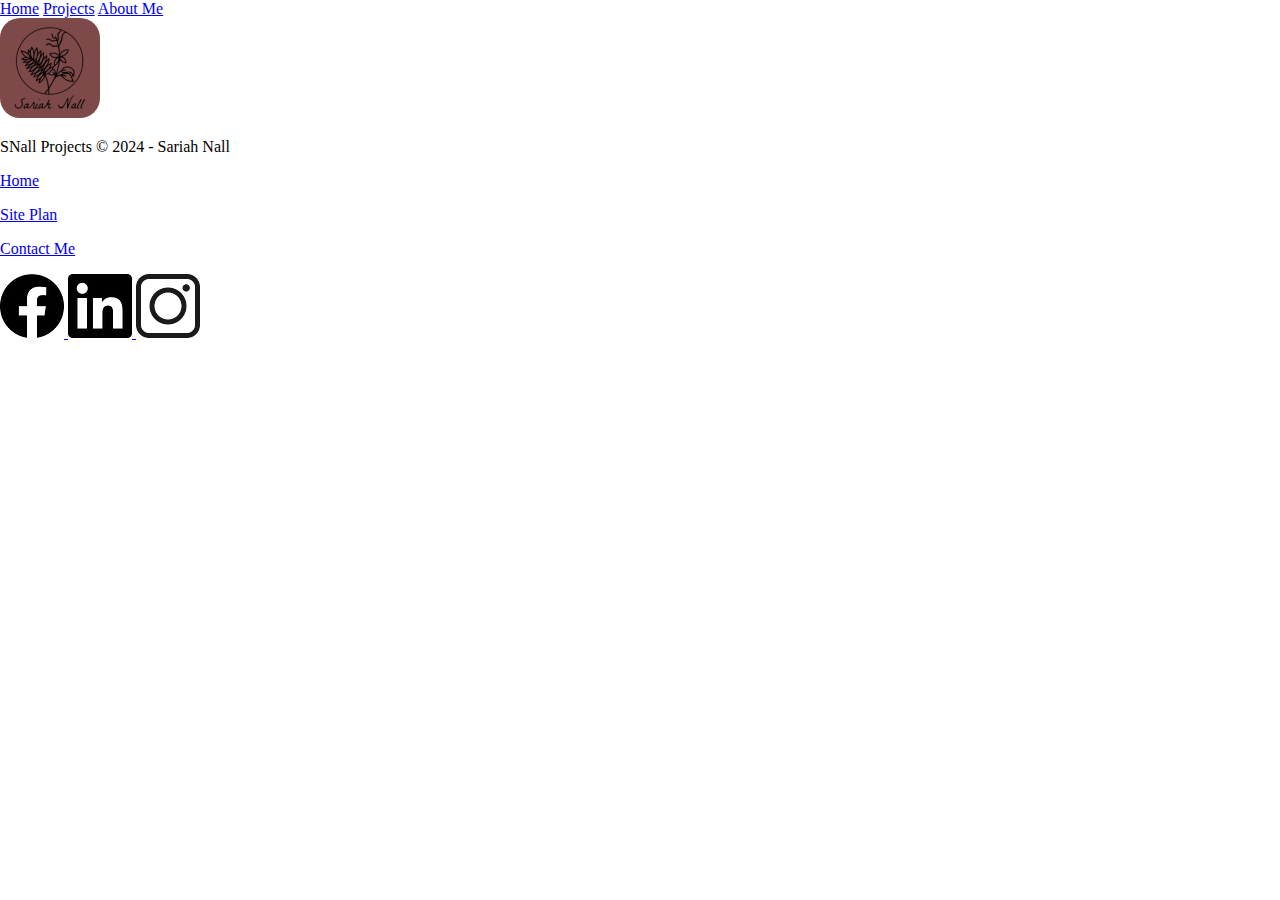
==== index.html @ 80740a4e "adding social media icons" ====
<!DOCTYPE html>
<html lang="en">
<head>
    <meta charset="UTF-8">
    <meta http-equiv="X-UA-Compatible" content="IE=edge">
    <meta name="viewport" content="width=device-width, initial-scale=1.0">
    <title>Sariah Nall | Portfolio | Home</title>
    <link rel="stylesheet" href="styles/home.css">
    <link rel="icon" type="image/x-icon" href="images/favicon.ico">
</head>
<body>
    <header>
        <nav>
            <a href="index.html">Home</a>
            <a href="projects.html">Projects</a>
            <a href="aboutme.html">About Me</a>
        </nav>
        <a id="logo_link" href="index.html">
            <img class="logo" src="images/portfolio-logo.png" alt="Sariah Nall Logo">
        </a>
    </header>
    <main>
        
    </main>
    <footer>
        <p>SNall Projects &copy; 2024 - Sariah Nall</p>
        <p><a href="index.html">Home</a></p>
        <p><a href="site-plan.html">Site Plan</a></p>
        <p><a href="contactme.html">Contact Me</a></p>
        <div class="social">
            <a href="https://facebook.com">
                <img class=".social-media-icons" src="images/facebook-icon.png" alt="fb icon">
            </a>
            <a href="https://linkedin.com">
                <img class=".social-media-icons" src="images/linkedin-icon.png" alt="linkedin icon">
            </a>
            <a href="https://instagram.com">
                <img class=".social-media-icons" src="images/instagram-icon.png" alt="instagram icon">
            </a>
        </div>
    </footer>
</body>
</html>
---- styles/home.css ----
body{
    margin: 0;
}
.logo{
    width: 100px;
    border-radius: 20%;
}
.grid-main{
    display: grid;
    grid-template-columns: 1fr 1fr 1fr;
}
.social-media-icons{
    width: 60px;
}
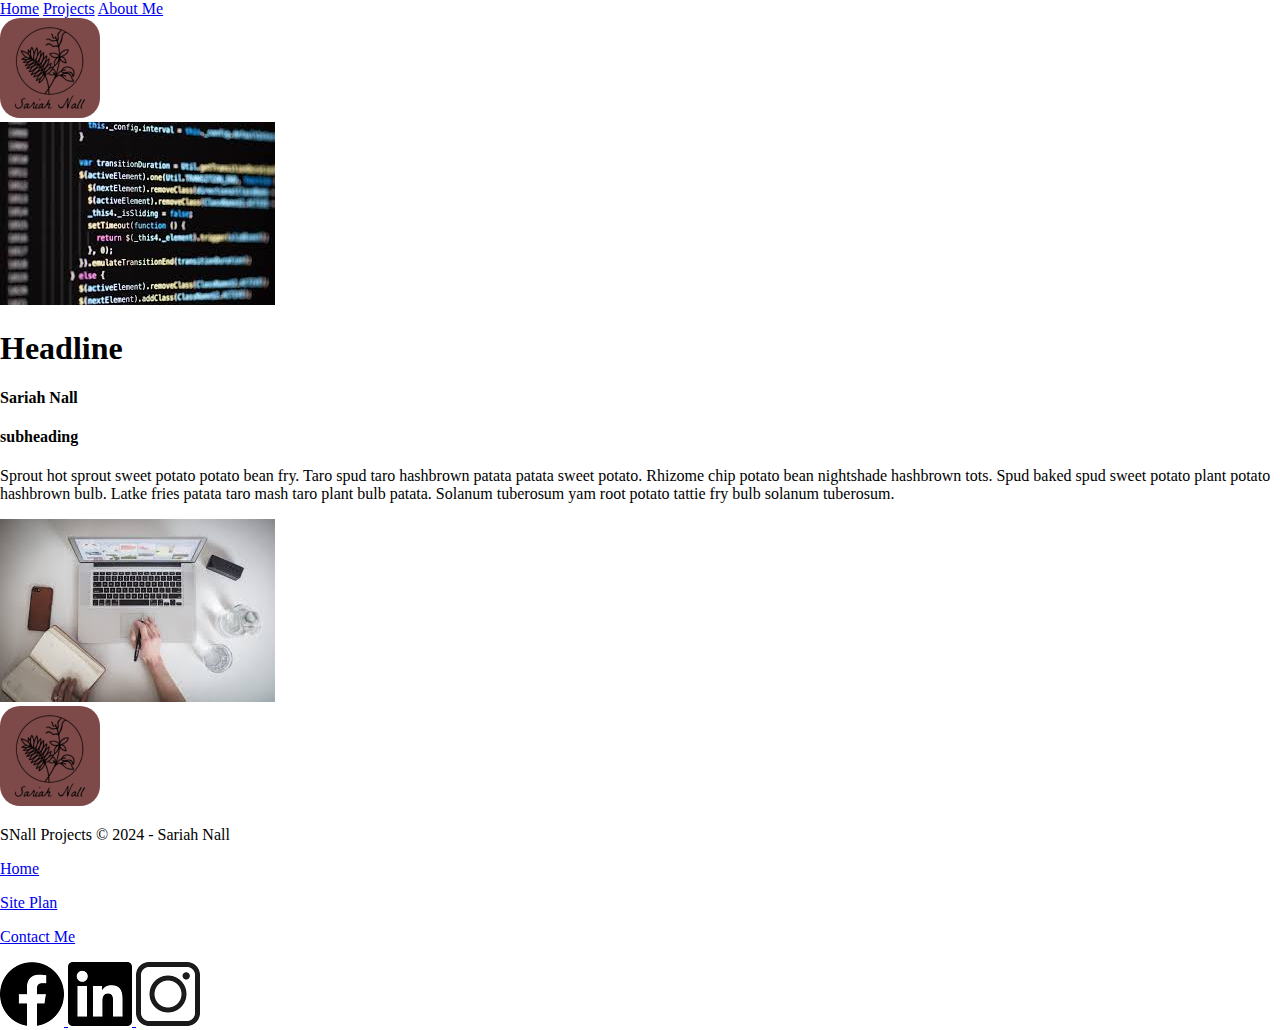
==== commit eff7423b: "site html" ====
--- a/index.html
+++ b/index.html
@@ -20,9 +20,25 @@
         </a>
     </header>
     <main>
-        
+        <div id="hero">
+            <div id="hero-box">
+                <img id="hero-img" src="images/hometwo.jpg" alt="Coding Screen">
+            </div>
+            <section id="hero-msg">
+                <h1 class="home-title">Headline</h1>
+                <h4>Sariah Nall</h4>
+            </section>
+        </div>
+        <div home-grid>
+            <h4 class="grid-item">subheading</h4>
+            <p class="grid-item">Sprout hot sprout sweet potato potato bean fry. Taro spud taro hashbrown patata patata sweet potato. Rhizome chip potato bean nightshade hashbrown tots. Spud baked spud sweet potato plant potato hashbrown bulb. Latke fries patata taro mash taro plant bulb patata. Solanum tuberosum yam root potato tattie fry bulb solanum tuberosum.</p>
+            <img class=grid-img src="images/homeone.jpeg" alt="Desk Workspace">
+        </div>
     </main>
     <footer>
+        <a id="logo_link" href="index.html">
+            <img class="logo" src="images/portfolio-logo.png" alt="Sariah Nall Logo">
+        </a>
         <p>SNall Projects &copy; 2024 - Sariah Nall</p>
         <p><a href="index.html">Home</a></p>
         <p><a href="site-plan.html">Site Plan</a></p>
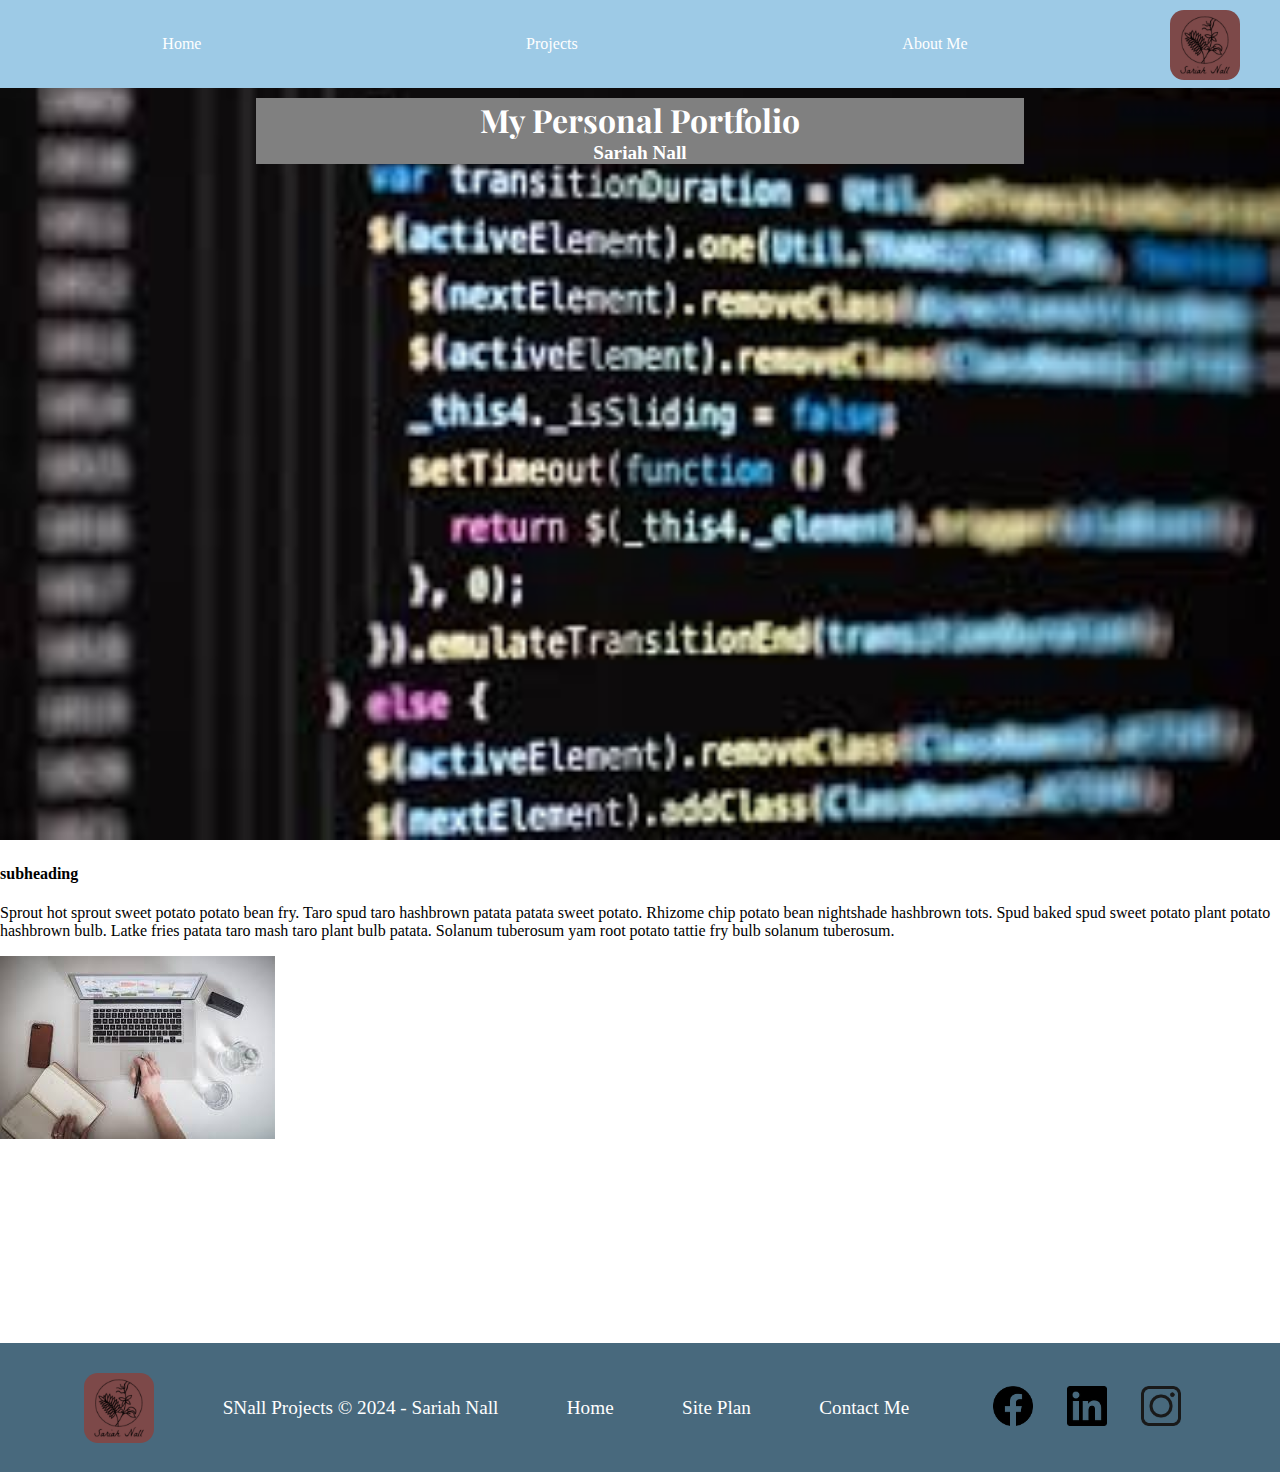
==== commit 55516069: "finish header and footer" ====
--- a/index.html
+++ b/index.html
@@ -25,8 +25,8 @@
                 <img id="hero-img" src="images/hometwo.jpg" alt="Coding Screen">
             </div>
             <section id="hero-msg">
-                <h1 class="home-title">Headline</h1>
-                <h4>Sariah Nall</h4>
+                <h1 class="home-title">My Personal Portfolio</h1>
+                <h4 class="home-para">Sariah Nall</h4>
             </section>
         </div>
         <div home-grid>
@@ -45,13 +45,13 @@
         <p><a href="contactme.html">Contact Me</a></p>
         <div class="social">
             <a href="https://facebook.com">
-                <img class=".social-media-icons" src="images/facebook-icon.png" alt="fb icon">
+                <img src="images/facebook-icon.png" alt="fb icon">
             </a>
             <a href="https://linkedin.com">
-                <img class=".social-media-icons" src="images/linkedin-icon.png" alt="linkedin icon">
+                <img src="images/linkedin-icon.png" alt="linkedin icon">
             </a>
             <a href="https://instagram.com">
-                <img class=".social-media-icons" src="images/instagram-icon.png" alt="instagram icon">
+                <img src="images/instagram-icon.png" alt="instagram icon">
             </a>
         </div>
     </footer>
--- a/styles/home.css
+++ b/styles/home.css
@@ -1,14 +1,105 @@
+@import url('https://fonts.googleapis.com/css2?family=Noto+Sans:ital,wght@0,100..900;1,100..900&family=Playfair+Display:ital,wght@0,400..900;1,400..900&display=swap');
+:root {
+  --primary-color: #9dcae6   ;
+  --secondary-color: #7d4949 ;
+  --accent1-color: #7D7C48;
+  --accent2-color: #48697D;
+
+  --heading-font: "Playfair Display", serif;
+  --paragraph-font: "Noto Sans", sans-serif;
+}
 body{
     margin: 0;
 }
+header{
+    display: grid;
+    grid-template-columns: auto 150px;
+    background-color: var(--primary-color);
+}
+#logo_link{
+    padding-top: 5px;
+    justify-self: center;
+    align-self: center;
+}
 .logo{
-    width: 100px;
+    width: 70px;
     border-radius: 20%;
+}
+nav {
+    display: flex;
+    justify-content: space-around;
+}
+nav a{
+    text-align: center;
+    text-decoration: none;
+    color: white;
+    padding: 35px;
+}
+nav a:hover{
+    background-color: var(--accent2-color);
+    color: black;
+}
+#hero {
+    display: grid;
+    grid-template-columns: 1fr 3fr 1fr;
+    margin-top: -100px;
+}
+#hero-box{
+    grid-column: 1/4;
+    grid-row: 1/3;
+    z-index: -1;
+}
+#hero-img{
+    width: 100%;
+}
+#hero-msg {
+    grid-column: 2/3;
+    grid-row: 1/2;
+    margin-top: 100px;
+}
+#hero-msg h1, #hero-msg h4{
+    text-align: center;
+    color: white;
+    background-color: gray;
+}
+.home-title{
+    font-size: 2em;
+    font-family: var(--heading-font);
+    margin-top: 10px;
+}
+.home-para{
+    padding-top: 10px;
+    margin-top: -30px;
+    font-size: 1.2em;
 }
 .grid-main{
     display: grid;
     grid-template-columns: 1fr 1fr 1fr;
+    
 }
-.social-media-icons{
-    width: 60px;
+footer{
+    background-color: var(--accent2-color);
+    color: white;
+    padding: 25px 50px;
+    margin-top: 200px;
+    display: flex;
+    justify-content: space-around;
+    align-items: center;
+}
+footer a{
+    text-decoration: none;
+    color: white;
+}
+footer a:hover{
+    color: #73B5BF;
+}
+footer p{
+    font-size: 1.2em;
+}
+footer .social img{
+    width: 40px;
+    padding: 15px;
+}
+footer p:hover{
+    text-decoration: underline;
 }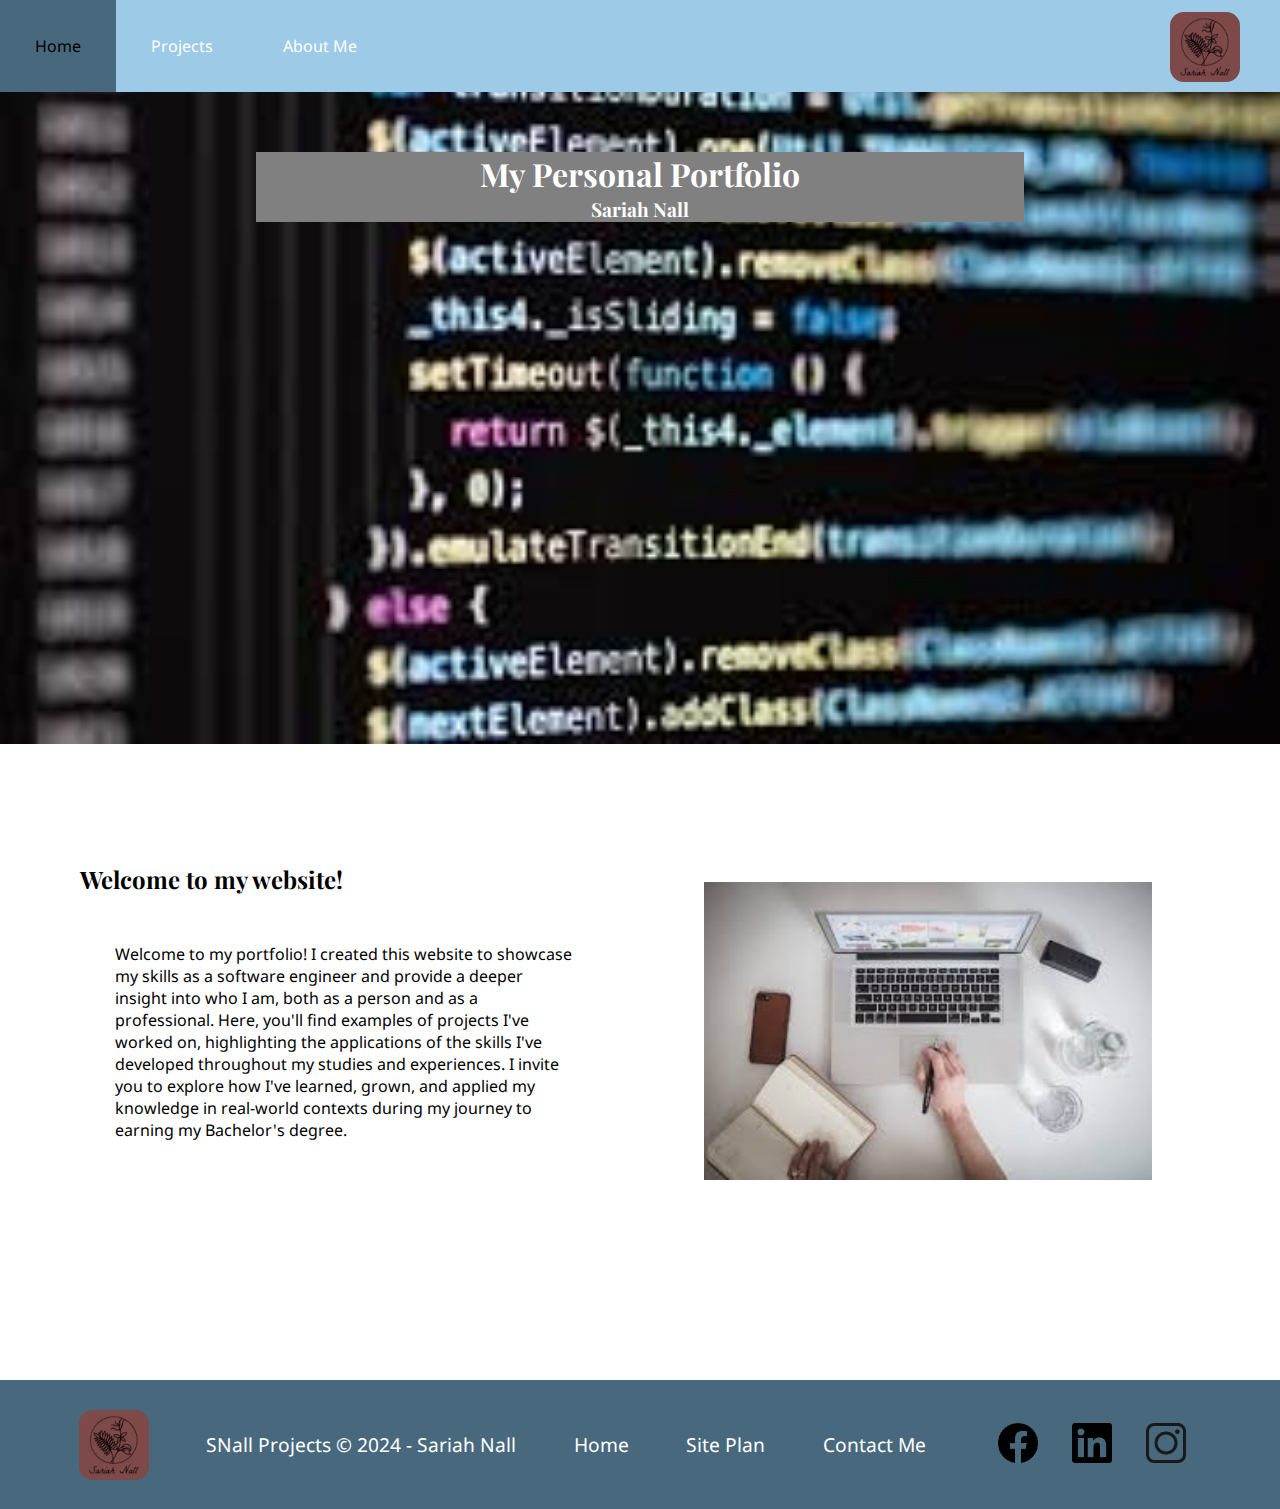
==== commit 37c8a60a: "Finishing home page" ====
--- a/index.html
+++ b/index.html
@@ -15,7 +15,7 @@
             <a href="projects.html">Projects</a>
             <a href="aboutme.html">About Me</a>
         </nav>
-        <a id="logo_link" href="index.html">
+        <a class="logo_link" href="index.html">
             <img class="logo" src="images/portfolio-logo.png" alt="Sariah Nall Logo">
         </a>
     </header>
@@ -29,14 +29,14 @@
                 <h4 class="home-para">Sariah Nall</h4>
             </section>
         </div>
-        <div home-grid>
-            <h4 class="grid-item">subheading</h4>
-            <p class="grid-item">Sprout hot sprout sweet potato potato bean fry. Taro spud taro hashbrown patata patata sweet potato. Rhizome chip potato bean nightshade hashbrown tots. Spud baked spud sweet potato plant potato hashbrown bulb. Latke fries patata taro mash taro plant bulb patata. Solanum tuberosum yam root potato tattie fry bulb solanum tuberosum.</p>
-            <img class=grid-img src="images/homeone.jpeg" alt="Desk Workspace">
+        <div id="home-grid">
+            <h4 class="grid-item" id="grid-head">Welcome to my website!</h4>
+            <p class="grid-item" id="grid-para">Welcome to my portfolio! I created this website to showcase my skills as a software engineer and provide a deeper insight into who I am, both as a person and as a professional. Here, you'll find examples of projects I've worked on, highlighting the applications of the skills I've developed throughout my studies and experiences. I invite you to explore how I've learned, grown, and applied my knowledge in real-world contexts during my journey to earning my Bachelor's degree.</p>
+            <img class="grid-img" src="images/homeone.jpeg" alt="Desk Workspace">
         </div>
     </main>
     <footer>
-        <a id="logo_link" href="index.html">
+        <a class="logo_link" href="index.html">
             <img class="logo" src="images/portfolio-logo.png" alt="Sariah Nall Logo">
         </a>
         <p>SNall Projects &copy; 2024 - Sariah Nall</p>
--- a/styles/home.css
+++ b/styles/home.css
@@ -11,12 +11,18 @@
 body{
     margin: 0;
 }
+body h1, h4{
+    font-family: var(--heading-font);
+}
+body p{
+    font-family: var(--paragraph-font);
+}
 header{
     display: grid;
     grid-template-columns: auto 150px;
     background-color: var(--primary-color);
 }
-#logo_link{
+.logo_link{
     padding-top: 5px;
     justify-self: center;
     align-self: center;
@@ -27,7 +33,8 @@
 }
 nav {
     display: flex;
-    justify-content: space-around;
+    justify-content: left;
+    font-family: var(--paragraph-font);
 }
 nav a{
     text-align: center;
@@ -42,7 +49,7 @@
 #hero {
     display: grid;
     grid-template-columns: 1fr 3fr 1fr;
-    margin-top: -100px;
+    margin-top: -200px;
 }
 #hero-box{
     grid-column: 1/4;
@@ -55,7 +62,7 @@
 #hero-msg {
     grid-column: 2/3;
     grid-row: 1/2;
-    margin-top: 100px;
+    margin-top: 250px;
 }
 #hero-msg h1, #hero-msg h4{
     text-align: center;
@@ -64,7 +71,6 @@
 }
 .home-title{
     font-size: 2em;
-    font-family: var(--heading-font);
     margin-top: 10px;
 }
 .home-para{
@@ -72,10 +78,23 @@
     margin-top: -30px;
     font-size: 1.2em;
 }
-.grid-main{
+#home-grid{
     display: grid;
-    grid-template-columns: 1fr 1fr 1fr;
-    
+    grid-template-columns: 1fr 1fr 1fr 1fr;
+    column-gap: 10%;
+}
+.grid-item{
+    grid-column: 1/3;
+    margin-left: 20%;
+}
+#grid-head{
+    margin-top: 20%;
+    margin-left: 80px;
+    font-size: 1.5em;
+}
+.grid-img{
+    width: 200%;
+    margin-top: -20%;
 }
 footer{
     background-color: var(--accent2-color);
@@ -91,7 +110,7 @@
     color: white;
 }
 footer a:hover{
-    color: #73B5BF;
+    color: var(--accent1-color);
 }
 footer p{
     font-size: 1.2em;
@@ -102,4 +121,34 @@
 }
 footer p:hover{
     text-decoration: underline;
+}
+
+
+
+
+
+@media screen and (max-width: 900px) {
+    nav, footer {
+        flex-direction: column;
+    }
+    nav a {
+        display: block;
+        padding: 15px;
+    }
+        #hero, .home-grid{
+        display: block;
+        height: auto;
+    }
+    #hero{
+        margin-top: 0;
+    }
+    #hero-msg{
+        margin-top: 0%;
+    }
+    .home-title {
+        font-size: 25px;
+    }
+    footer {
+        margin-top: 25px;
+    }
 }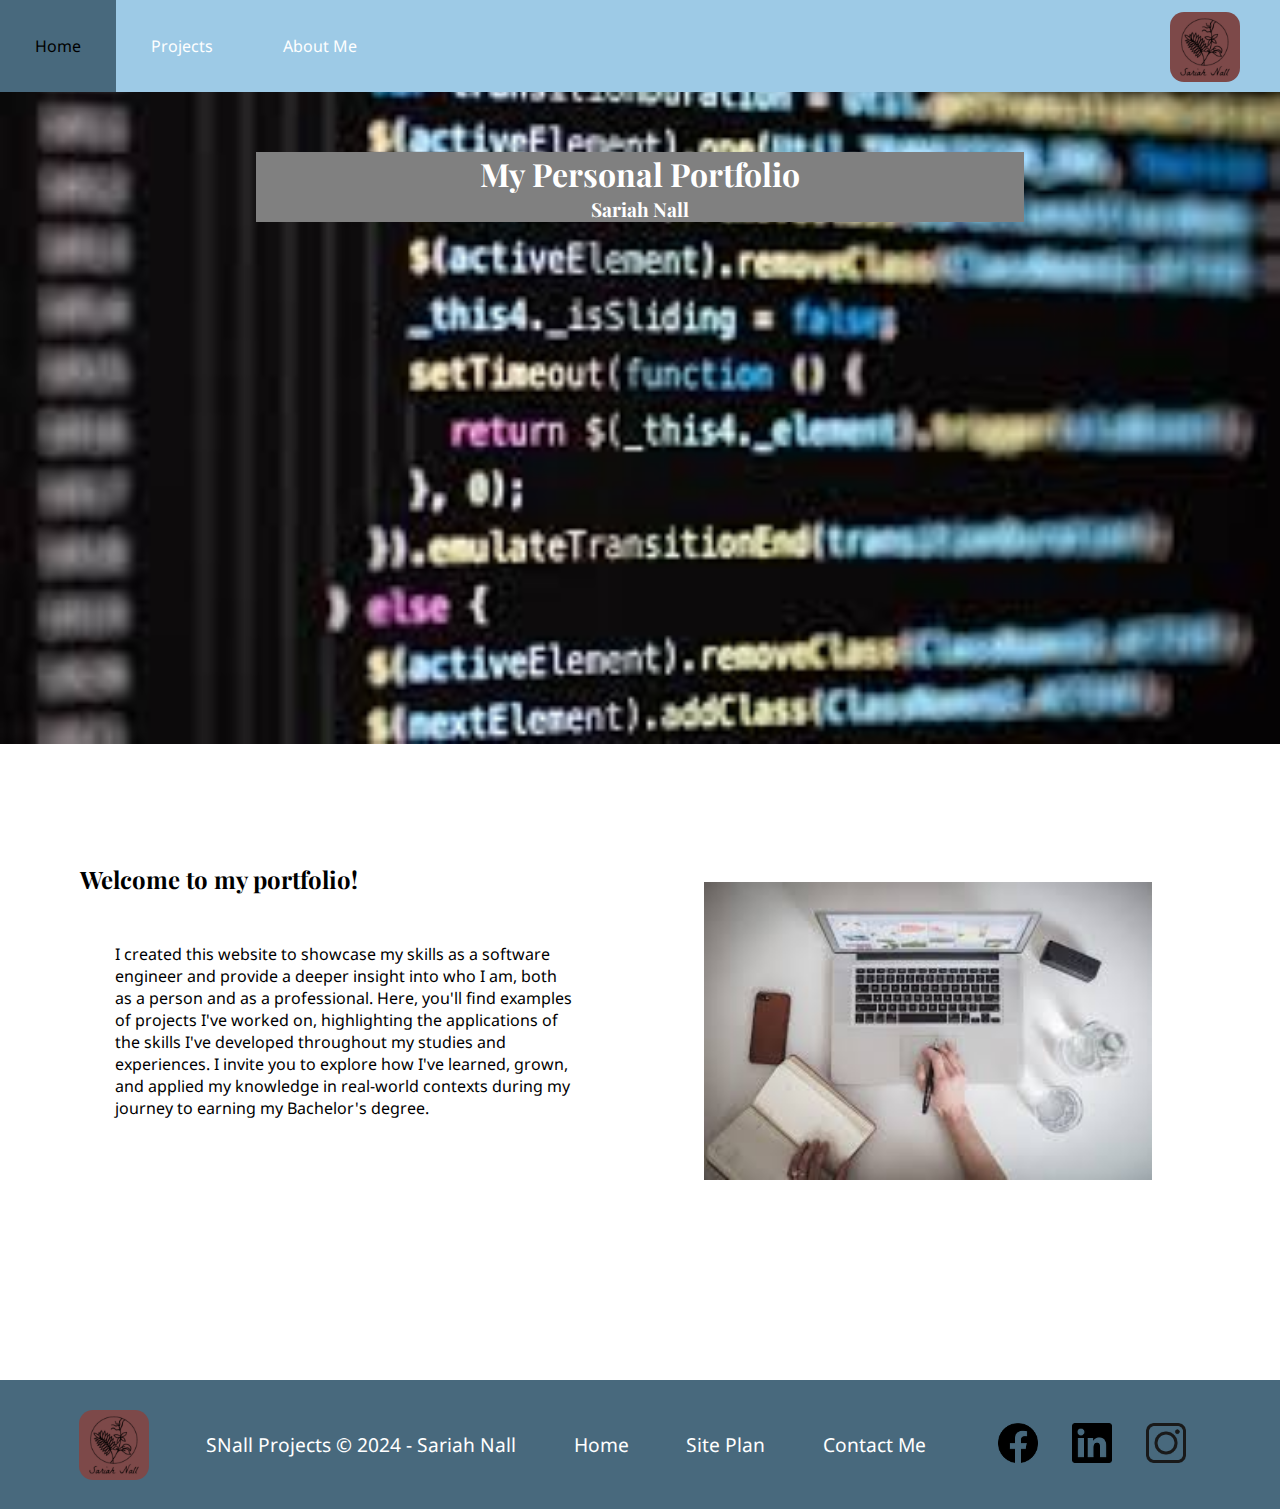
==== commit 7a0e2a87: "fix text" ====
--- a/index.html
+++ b/index.html
@@ -30,8 +30,8 @@
             </section>
         </div>
         <div id="home-grid">
-            <h4 class="grid-item" id="grid-head">Welcome to my website!</h4>
-            <p class="grid-item" id="grid-para">Welcome to my portfolio! I created this website to showcase my skills as a software engineer and provide a deeper insight into who I am, both as a person and as a professional. Here, you'll find examples of projects I've worked on, highlighting the applications of the skills I've developed throughout my studies and experiences. I invite you to explore how I've learned, grown, and applied my knowledge in real-world contexts during my journey to earning my Bachelor's degree.</p>
+            <h4 class="grid-item" id="grid-head">Welcome to my portfolio!</h4>
+            <p class="grid-item" id="grid-para">I created this website to showcase my skills as a software engineer and provide a deeper insight into who I am, both as a person and as a professional. Here, you'll find examples of projects I've worked on, highlighting the applications of the skills I've developed throughout my studies and experiences. I invite you to explore how I've learned, grown, and applied my knowledge in real-world contexts during my journey to earning my Bachelor's degree.</p>
             <img class="grid-img" src="images/homeone.jpeg" alt="Desk Workspace">
         </div>
     </main>
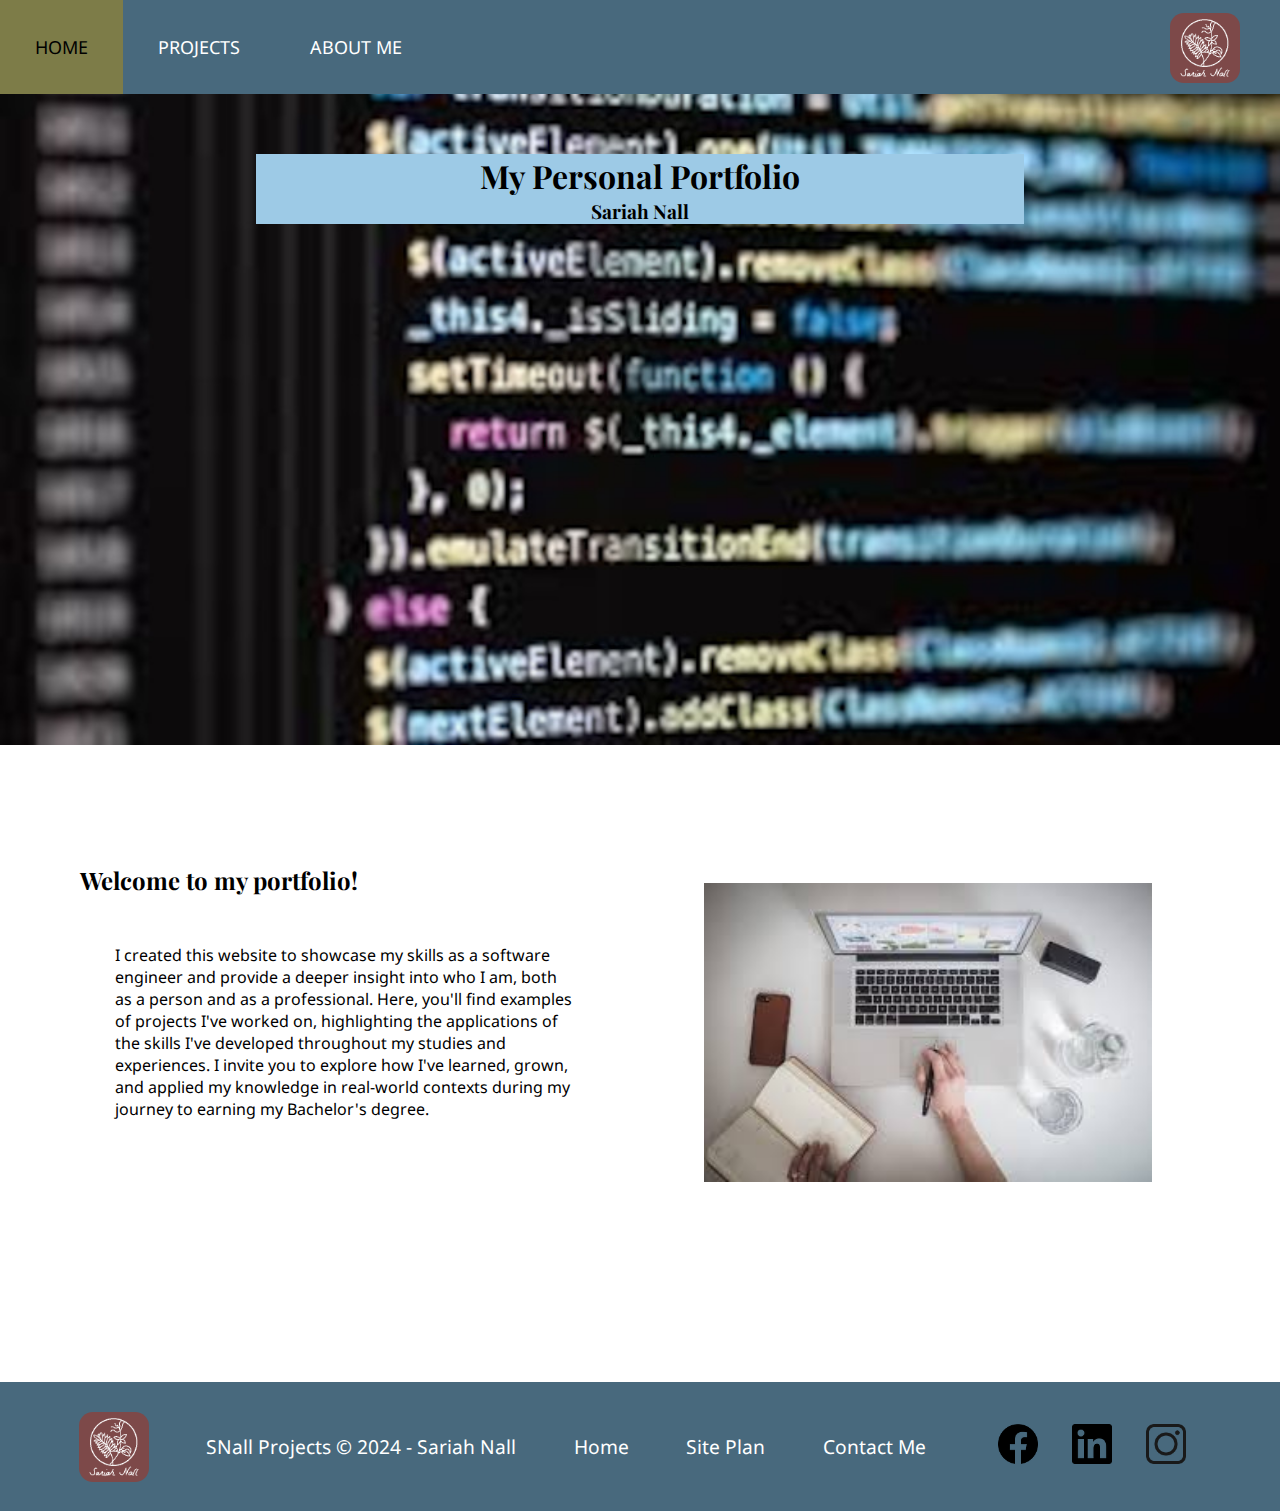
==== commit d19d3661: "fixing contrast in nav" ====
--- a/index.html
+++ b/index.html
@@ -11,9 +11,9 @@
 <body>
     <header>
         <nav>
-            <a href="index.html">Home</a>
-            <a href="projects.html">Projects</a>
-            <a href="aboutme.html">About Me</a>
+            <a href="index.html">HOME</a>
+            <a href="projects.html">PROJECTS</a>
+            <a href="aboutme.html">ABOUT ME</a>
         </nav>
         <a class="logo_link" href="index.html">
             <img class="logo" src="images/portfolio-logo.png" alt="Sariah Nall Logo">
--- a/styles/home.css
+++ b/styles/home.css
@@ -20,7 +20,7 @@
 header{
     display: grid;
     grid-template-columns: auto 150px;
-    background-color: var(--primary-color);
+    background-color: var(--accent2-color);
 }
 .logo_link{
     padding-top: 5px;
@@ -35,6 +35,7 @@
     display: flex;
     justify-content: left;
     font-family: var(--paragraph-font);
+    font-size: large;
 }
 nav a{
     text-align: center;
@@ -43,7 +44,7 @@
     padding: 35px;
 }
 nav a:hover{
-    background-color: var(--accent2-color);
+    background-color: var(--accent1-color);
     color: black;
 }
 #hero {
@@ -66,8 +67,8 @@
 }
 #hero-msg h1, #hero-msg h4{
     text-align: center;
-    color: white;
-    background-color: gray;
+    color: black;
+    background-color: var(--primary-color);
 }
 .home-title{
     font-size: 2em;
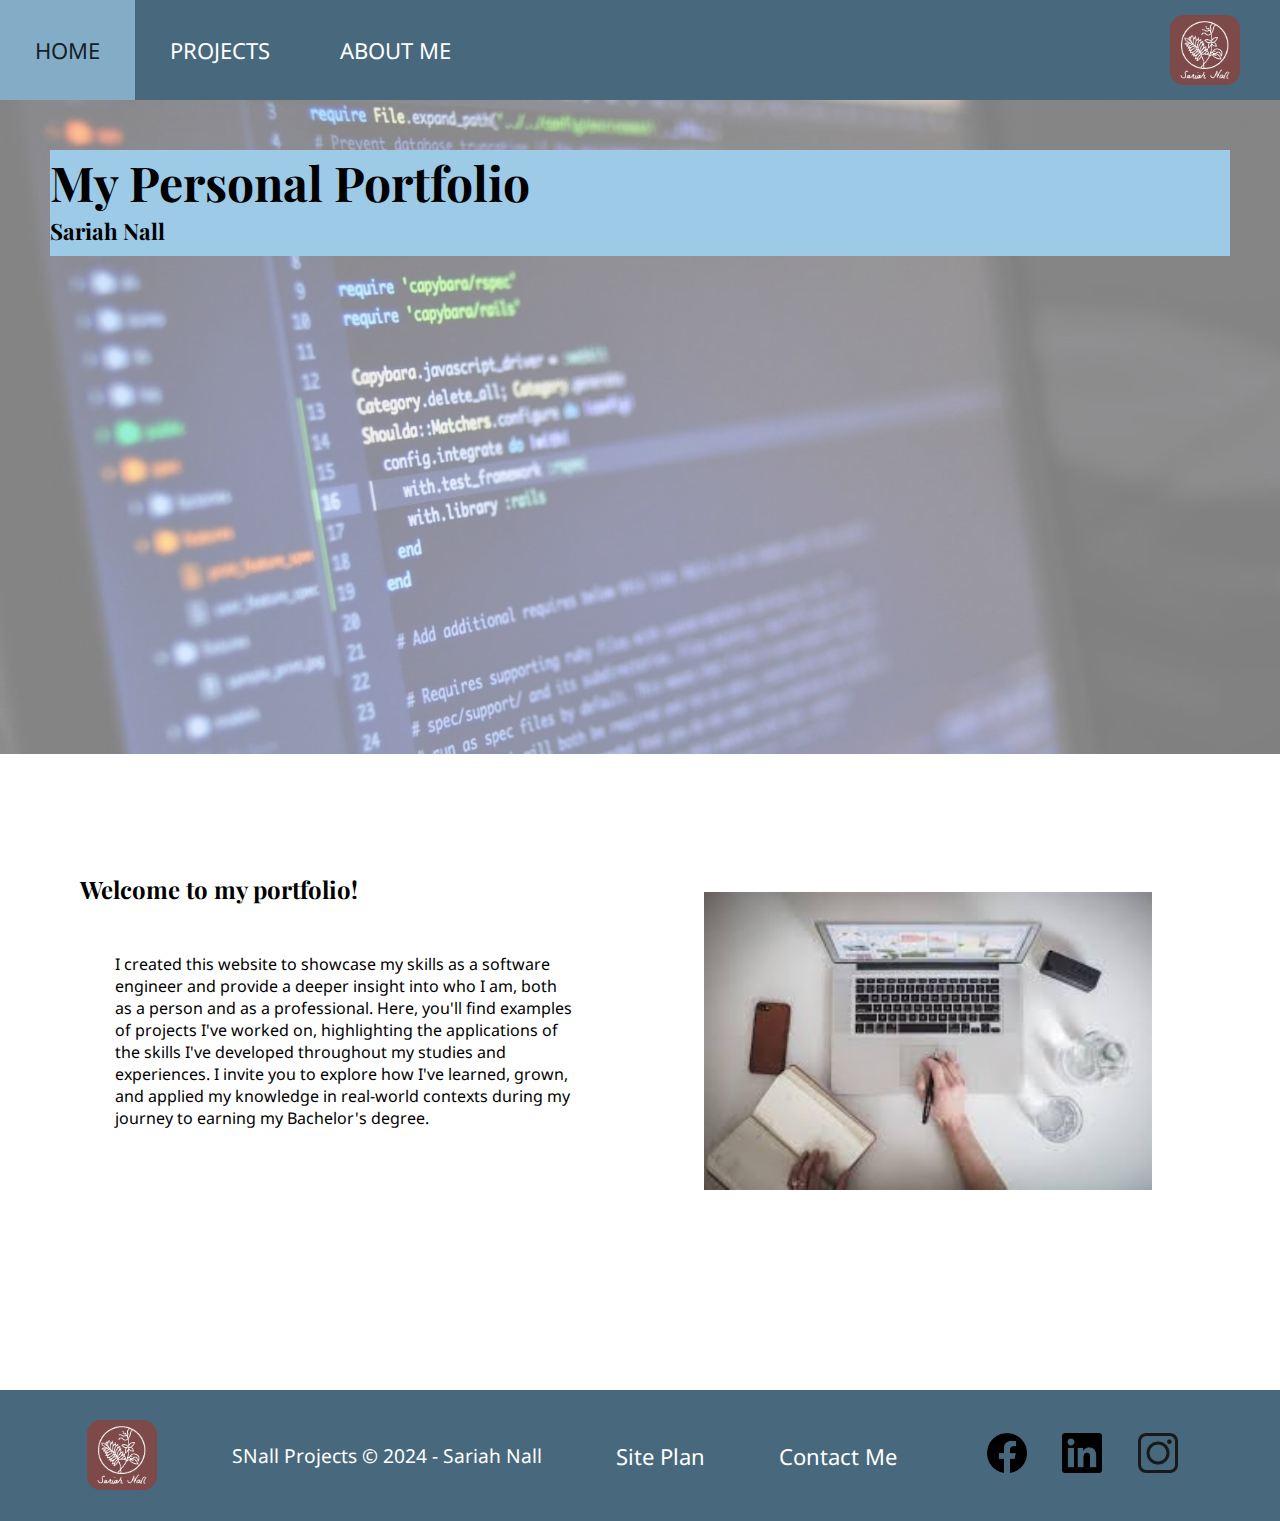
==== commit 4622c1dd: "get rid of home link on bottom" ====
--- a/index.html
+++ b/index.html
@@ -40,7 +40,6 @@
             <img class="logo" src="images/portfolio-logo.png" alt="Sariah Nall Logo">
         </a>
         <p>SNall Projects &copy; 2024 - Sariah Nall</p>
-        <p><a href="index.html">Home</a></p>
         <p><a href="site-plan.html">Site Plan</a></p>
         <p><a href="contactme.html">Contact Me</a></p>
         <div class="social">
--- a/styles/home.css
+++ b/styles/home.css
@@ -1,9 +1,10 @@
+/* all pages CSS*/
 @import url('https://fonts.googleapis.com/css2?family=Noto+Sans:ital,wght@0,100..900;1,100..900&family=Playfair+Display:ital,wght@0,400..900;1,400..900&display=swap');
 :root {
-  --primary-color: #9dcae6   ;
-  --secondary-color: #7d4949 ;
+  --primary-color: #48697D;
+  --secondary-color: #7d4949;
   --accent1-color: #7D7C48;
-  --accent2-color: #48697D;
+  --accent2-color: #9dcae6;
 
   --heading-font: "Playfair Display", serif;
   --paragraph-font: "Noto Sans", sans-serif;
@@ -11,7 +12,7 @@
 body{
     margin: 0;
 }
-body h1, h4{
+body h1, h2, h3, h4{
     font-family: var(--heading-font);
 }
 body p{
@@ -20,7 +21,7 @@
 header{
     display: grid;
     grid-template-columns: auto 150px;
-    background-color: var(--accent2-color);
+    background-color: var(--primary-color);
 }
 .logo_link{
     padding-top: 5px;
@@ -44,61 +45,11 @@
     padding: 35px;
 }
 nav a:hover{
-    background-color: var(--accent1-color);
+    background-color: var(--accent2-color);
     color: black;
 }
-#hero {
-    display: grid;
-    grid-template-columns: 1fr 3fr 1fr;
-    margin-top: -200px;
-}
-#hero-box{
-    grid-column: 1/4;
-    grid-row: 1/3;
-    z-index: -1;
-}
-#hero-img{
-    width: 100%;
-}
-#hero-msg {
-    grid-column: 2/3;
-    grid-row: 1/2;
-    margin-top: 250px;
-}
-#hero-msg h1, #hero-msg h4{
-    text-align: center;
-    color: black;
+footer{
     background-color: var(--primary-color);
-}
-.home-title{
-    font-size: 2em;
-    margin-top: 10px;
-}
-.home-para{
-    padding-top: 10px;
-    margin-top: -30px;
-    font-size: 1.2em;
-}
-#home-grid{
-    display: grid;
-    grid-template-columns: 1fr 1fr 1fr 1fr;
-    column-gap: 10%;
-}
-.grid-item{
-    grid-column: 1/3;
-    margin-left: 20%;
-}
-#grid-head{
-    margin-top: 20%;
-    margin-left: 80px;
-    font-size: 1.5em;
-}
-.grid-img{
-    width: 200%;
-    margin-top: -20%;
-}
-footer{
-    background-color: var(--accent2-color);
     color: white;
     padding: 25px 50px;
     margin-top: 200px;
@@ -111,7 +62,7 @@
     color: white;
 }
 footer a:hover{
-    color: var(--accent1-color);
+    color: black;
 }
 footer p{
     font-size: 1.2em;
@@ -124,6 +75,114 @@
     text-decoration: underline;
 }
 
+/* Home Page CSS */
+#hero {
+    display: grid;
+    grid-template-columns: 50px 1fr 3fr 1fr 50px;
+}
+#hero-box{
+    grid-column: 1/6;
+    grid-row: 1/3;
+    z-index: -1;
+}
+#hero-img{
+    width: 100%;
+    opacity: 0.5;
+}
+#hero-msg {
+    grid-column: 2/5;
+    grid-row: 1/2;
+    margin-top: 40px;
+}
+#hero-msg h1, #hero-msg h4{
+    text-align: left;
+    color: black;
+    background-color: var(--accent2-color);
+}
+.home-title{
+    font-size: 3em;
+    margin-top: 10px;
+}
+.home-para{
+    padding-top: 10px;
+    margin-top: -40px;
+    font-size: 1.4em;
+    padding-bottom: 10px;
+}
+#home-grid{
+    display: grid;
+    grid-template-columns: 1fr 1fr 1fr 1fr;
+    column-gap: 10%;
+}
+.grid-item{
+    grid-column: 1/3;
+    margin-left: 20%;
+}
+#grid-head{
+    margin-top: 20%;
+    margin-left: 80px;
+    font-size: 1.5em;
+}
+.grid-img{
+    width: 200%;
+    margin-top: -20%;
+}
+
+/* About Me CSS */
+#about-grid{
+    display: grid;
+    grid-template-columns: 100px 1fr 1fr 1fr 100px;
+    grid-template-rows: 50px 1fr 1fr;
+    grid-column-gap: 25px;
+}
+.card{
+    box-shadow: 0 4px 8px 0 rgba(0, 0, 0, 0.2);
+    max-width: 300px;
+    max-height: 475px;
+    text-align: center;
+    grid-column: 2/3;
+    grid-row: 2/4;
+}
+.card-button{
+    outline: 0;
+    padding: 8px 0px;
+    background-color: var(--accent1-color);
+    width: 100%;
+    font-size: 12px;
+}
+a{
+    text-decoration: none;
+    font-size: 22px;
+    color: white;
+}
+a:hover{
+    color: white;
+    opacity: 0.7;
+}
+.grid-title{
+    grid-column: 3/5;
+    grid-row: 1/2;
+    margin-top: 30px;
+}
+#aboutone{
+    grid-column: 3/5;
+    grid-row: 2/3;
+    margin-top: 30px;
+}
+.grid-subhead{
+    grid-column: 3/4;
+    grid-row: 3/4;
+    margin-top: -25px;
+}
+#abouttwo{
+    grid-column: 3/4;
+    grid-row: 3/4;
+}
+.about-img{
+    width: 90%;
+    grid-column: 4/6;
+    grid-row: 3/4
+}
 
 
 
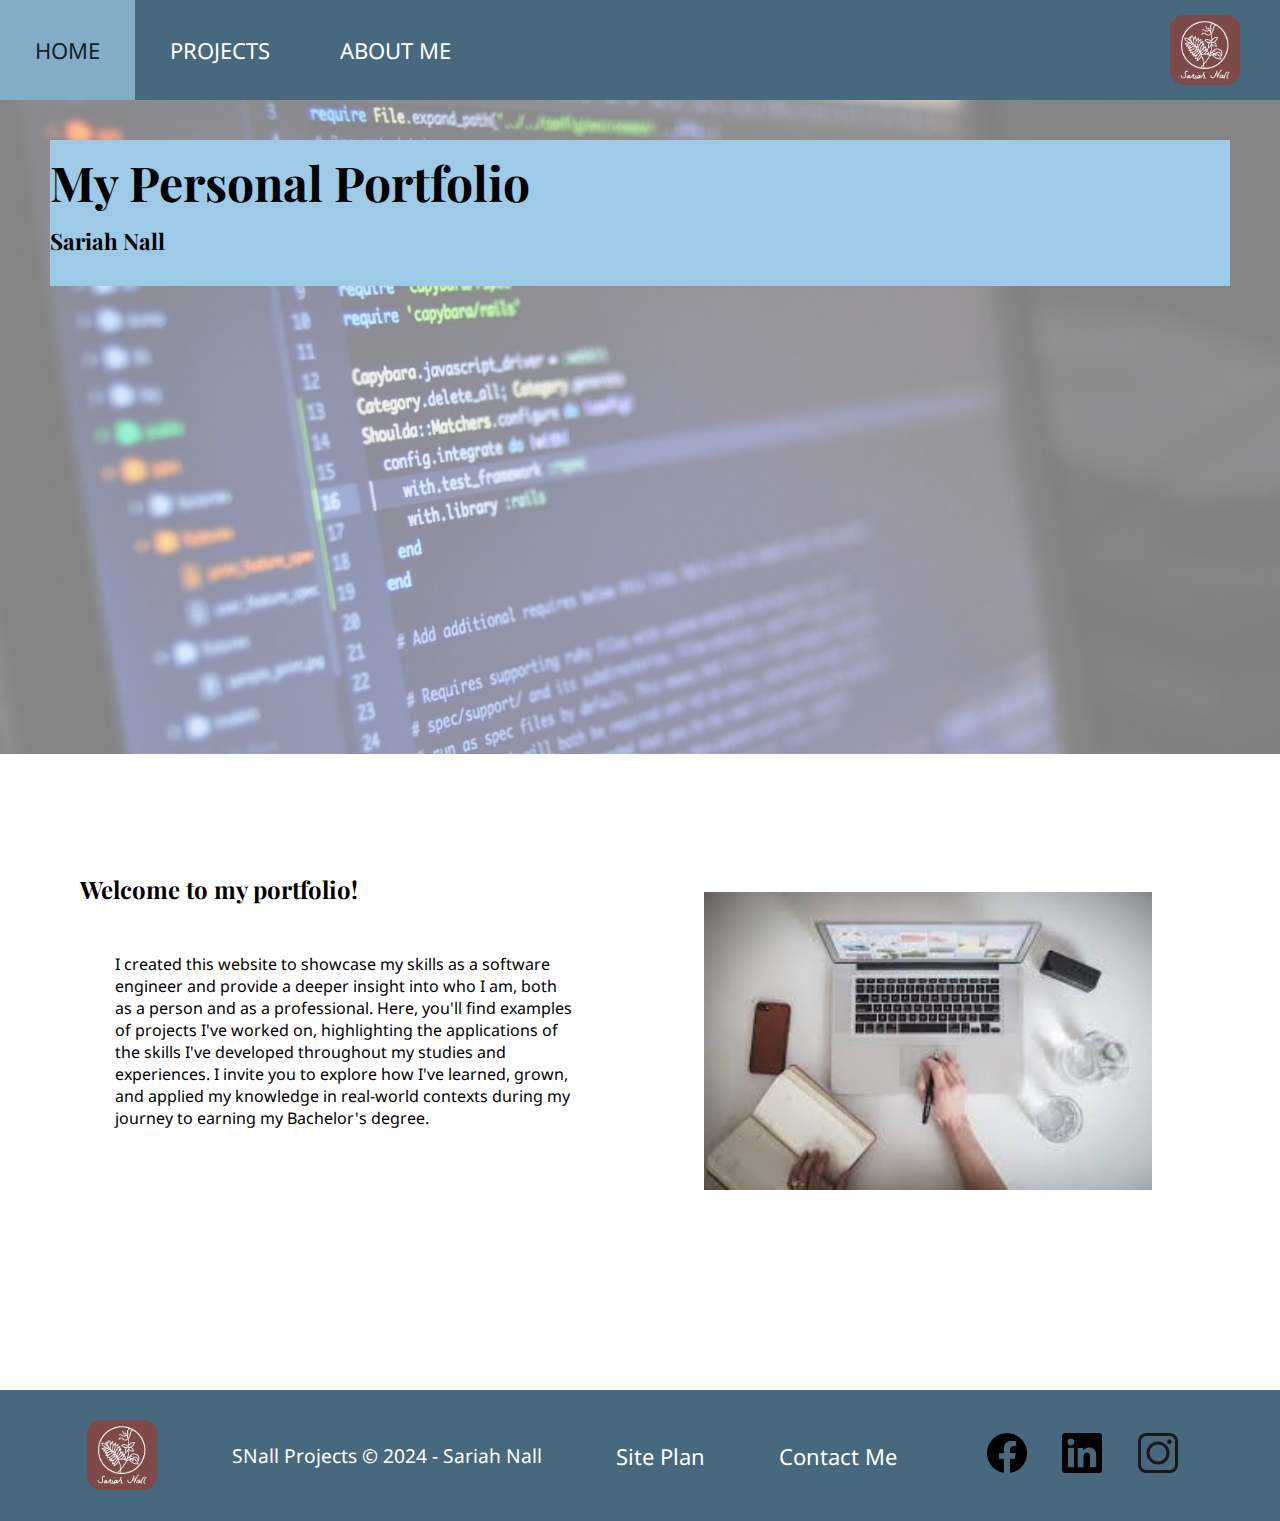
==== commit 3171f1fb: "media screen and link insta" ====
--- a/index.html
+++ b/index.html
@@ -49,7 +49,7 @@
             <a href="https://linkedin.com">
                 <img src="images/linkedin-icon.png" alt="linkedin icon">
             </a>
-            <a href="https://instagram.com">
+            <a href="https://www.instagram.com/sariah_nall428/">
                 <img src="images/instagram-icon.png" alt="instagram icon">
             </a>
         </div>
--- a/styles/home.css
+++ b/styles/home.css
@@ -3,7 +3,7 @@
 :root {
   --primary-color: #48697D;
   --secondary-color: #7d4949;
-  --accent1-color: #7D7C48;
+  --accent1-color: #5B5B33;
   --accent2-color: #9dcae6;
 
   --heading-font: "Playfair Display", serif;
@@ -93,8 +93,6 @@
     grid-column: 2/5;
     grid-row: 1/2;
     margin-top: 40px;
-}
-#hero-msg h1, #hero-msg h4{
     text-align: left;
     color: black;
     background-color: var(--accent2-color);
@@ -105,9 +103,8 @@
 }
 .home-para{
     padding-top: 10px;
-    margin-top: -40px;
+    margin-top: -30px;
     font-size: 1.4em;
-    padding-bottom: 10px;
 }
 #home-grid{
     display: grid;
@@ -138,17 +135,21 @@
 .card{
     box-shadow: 0 4px 8px 0 rgba(0, 0, 0, 0.2);
     max-width: 300px;
-    max-height: 475px;
     text-align: center;
     grid-column: 2/3;
     grid-row: 2/4;
 }
+.about-title {
+    color: rgb(96, 96, 96);
+    font-size: 18px;
+  }
 .card-button{
     outline: 0;
     padding: 8px 0px;
     background-color: var(--accent1-color);
     width: 100%;
     font-size: 12px;
+    margin: auto;
 }
 a{
     text-decoration: none;
@@ -172,7 +173,7 @@
 .grid-subhead{
     grid-column: 3/4;
     grid-row: 3/4;
-    margin-top: -25px;
+    margin-top: -30px;
 }
 #abouttwo{
     grid-column: 3/4;
@@ -184,10 +185,49 @@
     grid-row: 3/4
 }
 
-
-
+/* projects css */
+#project-title{
+    justify-items: center;
+}
+.project-content{
+    display: grid;
+    grid-template-columns: 30% 30% 30%;
+    gap: 10px;
+    padding: 20px;
+    justify-content: center;
+}
+.column{
+    border: 1px solid black;
+    text-align: center;
+    background-color: white;
+}
+.project-imgs{
+    width: 100%;
+    object-fit: cover;
+}
+.column-text{
+    padding: 15px;
+}
+.project-type{
+    color: white;
+    padding: 20px 10px;
+    margin: -20px -15px;
+    background-color: var(--secondary-color);
+}
+.column-text p{
+    font-size: 14px;
+}
+.column-text h3{
+    font-size: 18px;
+    margin: 10px 0;
+    color: white;
+    padding: 10px 0px;
+    margin: -20px -15px auto -15px;    
+    background-color: var(--secondary-color);
+}
 
 @media screen and (max-width: 900px) {
+    /* All pages */
     nav, footer {
         flex-direction: column;
     }
@@ -195,7 +235,11 @@
         display: block;
         padding: 15px;
     }
-        #hero, .home-grid{
+    footer {
+        margin-top: 25px;
+    }
+    /* Home Page */
+    #hero, #home-grid{
         display: block;
         height: auto;
     }
@@ -204,11 +248,18 @@
     }
     #hero-msg{
         margin-top: 0%;
+        background-color: white;
+        text-align: center;
+        color: var(--secondary-color);
     }
     .home-title {
-        font-size: 25px;
-    }
-    footer {
-        margin-top: 25px;
-    }
+        font-size: 2em;
+    }
+    .grid-img{
+        width: 70%;
+        margin-left: 10%;
+    }
+    /* About me page */
+
+    /* Project page */
 }